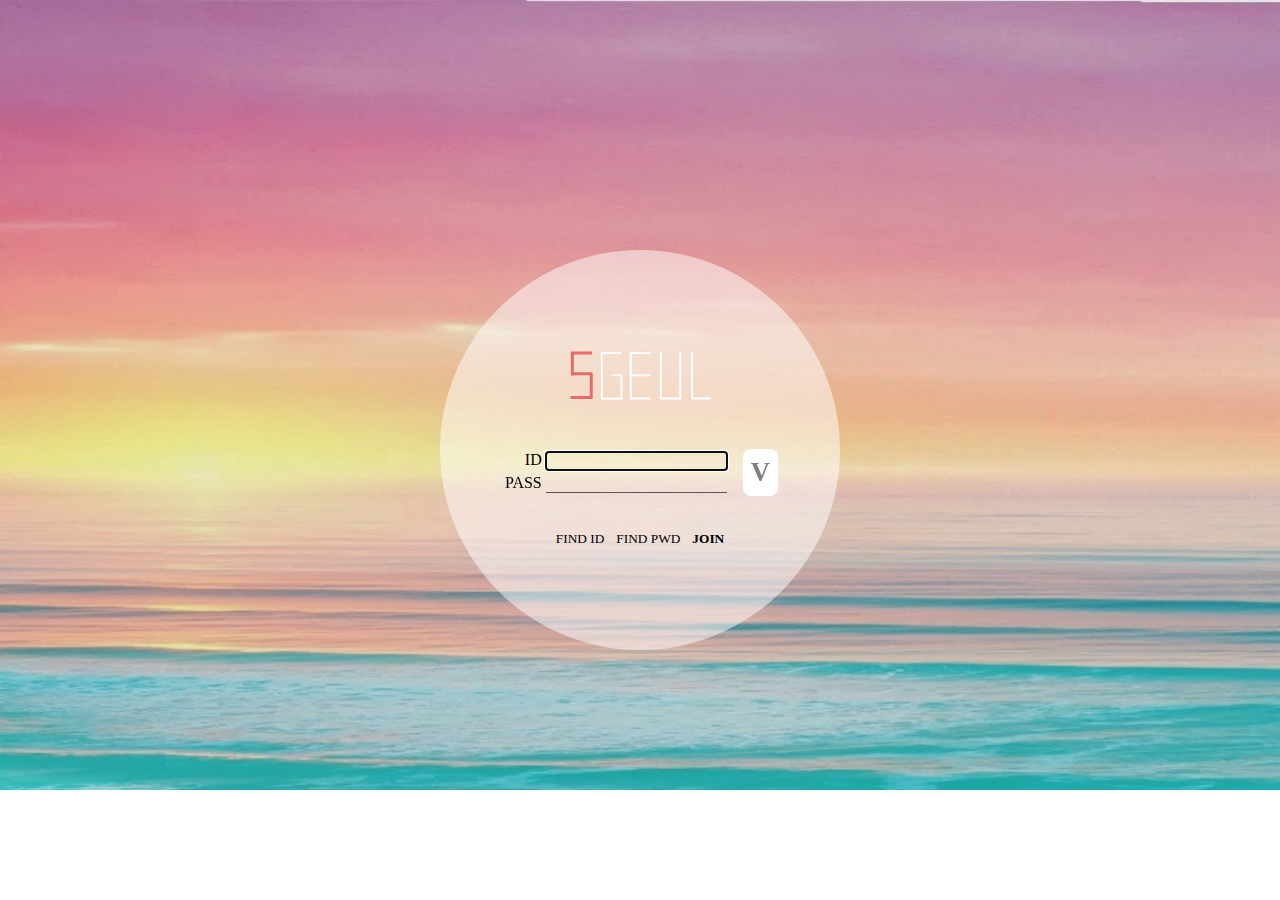
==== ogeulogeul/WebContent/loginForm.html @ 3d2891ef "webcontent 폴더 구조 변경" ====
<!DOCTYPE html>
<html>
<head>
<meta charset="UTF-8">
<title>오글 - art and sensitivity</title>
<script type="text/javascript" src="js/loginForm.js"></script>
<script type="text/javascript">
	window.onload = function() {
		document.getElementById("id").focus();
	};
</script>
<style>
body {
	background:  url(images/KakaoTalk_20170316_102145485.jpg) no-repeat;
    background-size: cover;
}

#div {
}

#inputarea {
	font-family: "아리따-돋움(TTF)";
	background-color: rgba(255, 255, 255, 0.5);
	width: 400px;
	height: 400px;
	border-radius: 200px;
	top:0;
	left:0;
	right:0;
	bottom:0;
	position:absolute;
	margin:auto;
	/*<div> 태그는 블럭 타입의 태그라 vertical-align:middle 이 안먹음*/
	/*DIV를 vertical-align:middle이 적용되도록 하기 위해서는 display속성이 table이여야 함*/
}

#inputarea >div {
	height: 200px;
	top:0;
	left:0;
	right:0;
	bottom:0;
	position:absolute;
	margin:auto;
}

#idpass td {
	text-align: right;
}

#idpass input {
border-top-width: 0;
border-left-width: 0;
border-right-width: 0;
border-bottom-width: 1px;
border-color: black;
background-color:transparent;
}

.button {
font-size: 20pt;
font-weight: bold;
color: gray;
font-family: "아리따-돋움(TTF)";
background-color: white;
border-color: black;
border-width: 0px;
padding: 8px;
border-radius:8px;
margin-top: 2px;
}

.button:hover {
	cursor: pointer;
background-color: gray;
	animation: backgroundGlow .4s;
}

@keyframes backgroundGlow {
	from {
	background-color: white;
	}
	50% {
	background-color: #D5D5D5;
	}
	to {
	background-color: #A6A6A6;
	}
}

a {
	color: black;
	text-decoration: none;
	font-size: 10pt
}
a img {
	border: 0;
}
a:visited {
	color: #353535;
}
a:hover {
	text-decoration: overline;
}
</style>
</head>
<body>
<form action="" method="post">
	<div id="inputarea" style="">
	<!-- div 태그의 align은 텍스트의 정렬을 지정하는 것임 -->
		<div align="center" style="">
			<a href="index.html"><img src="images/KakaoTalk_20170316_131033908.png"></a>
			<table style="margin-top:40px">
				<tr>
					<td>
						<table id="idpass">
							<tr>
								<td>ID</td>
								<td><input type="text" id="id"></td>
							</tr>
							<tr>
								<td>PASS</td>
								<td><input type="password" id="pass"></td>
							</tr>
						</table>
					</td>
					<td style="padding-left:10px" align="center">
						<input class="button" type="submit" value="V" onclick="confirmNull();"><br>
					</td>
				</tr>
			</table>
			<div align="center" style="margin-top:30px">
				<a href="findId.html">FIND ID</a> &nbsp; <a href="findpwd.html">FIND PWD</a>
				 &nbsp; <b><a href="join.html">JOIN</a></b>
			</div>
		</div>
	</div>
</form>
</body>
</html>
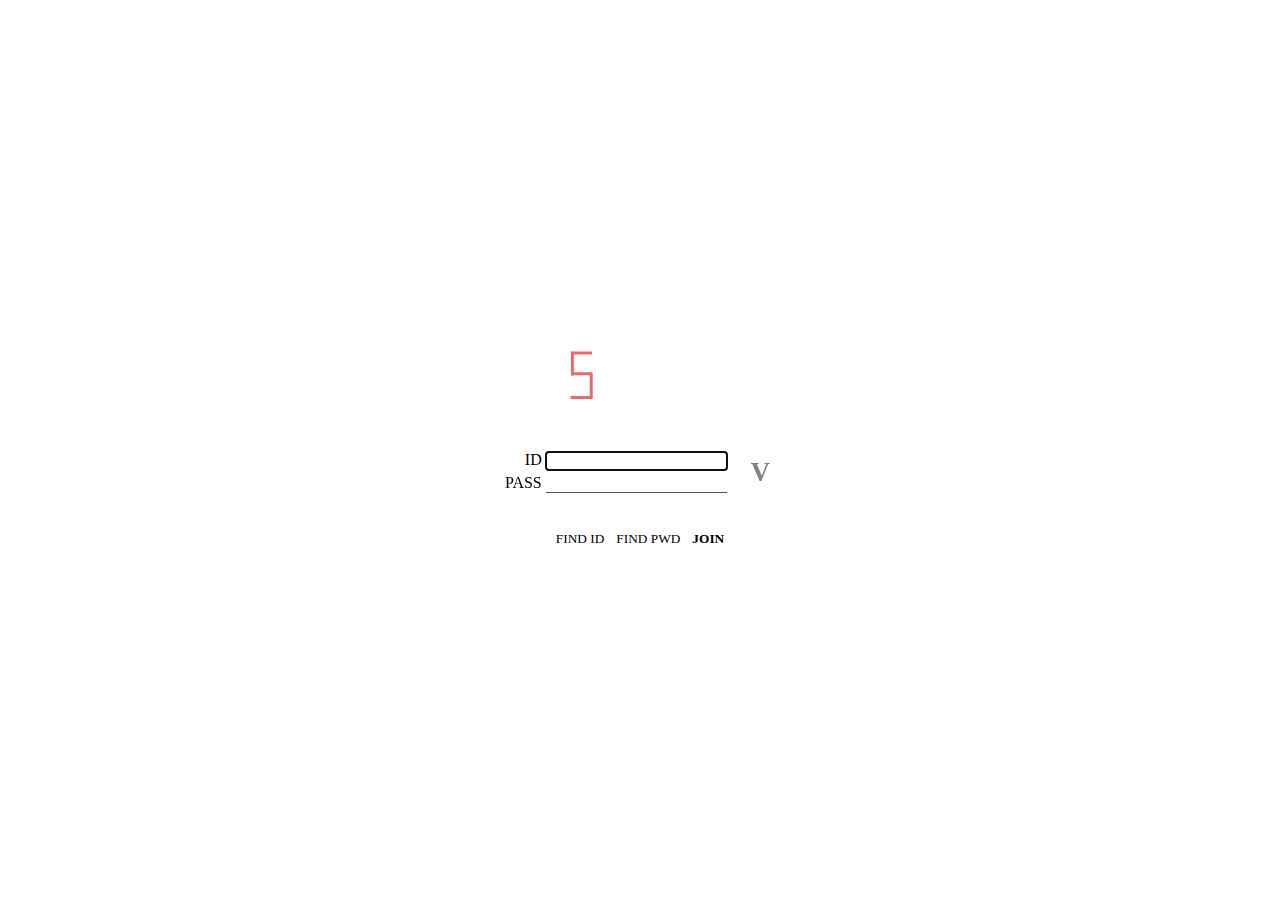
==== commit 8659884e: "ajax 안되는거 테스" ====
--- a/ogeulogeul/WebContent/loginForm.html
+++ b/ogeulogeul/WebContent/loginForm.html
@@ -3,6 +3,7 @@
 <head>
 <meta charset="UTF-8">
 <title>오글 - art and sensitivity</title>
+<link href="css/loginForm.css" rel="stylesheet" type="text/css">
 <script type="text/javascript" src="js/loginForm.js"></script>
 <script type="text/javascript">
 	window.onload = function() {
@@ -10,98 +11,6 @@
 	};
 </script>
 <style>
-body {
-	background:  url(images/KakaoTalk_20170316_102145485.jpg) no-repeat;
-    background-size: cover;
-}
-
-#div {
-}
-
-#inputarea {
-	font-family: "아리따-돋움(TTF)";
-	background-color: rgba(255, 255, 255, 0.5);
-	width: 400px;
-	height: 400px;
-	border-radius: 200px;
-	top:0;
-	left:0;
-	right:0;
-	bottom:0;
-	position:absolute;
-	margin:auto;
-	/*<div> 태그는 블럭 타입의 태그라 vertical-align:middle 이 안먹음*/
-	/*DIV를 vertical-align:middle이 적용되도록 하기 위해서는 display속성이 table이여야 함*/
-}
-
-#inputarea >div {
-	height: 200px;
-	top:0;
-	left:0;
-	right:0;
-	bottom:0;
-	position:absolute;
-	margin:auto;
-}
-
-#idpass td {
-	text-align: right;
-}
-
-#idpass input {
-border-top-width: 0;
-border-left-width: 0;
-border-right-width: 0;
-border-bottom-width: 1px;
-border-color: black;
-background-color:transparent;
-}
-
-.button {
-font-size: 20pt;
-font-weight: bold;
-color: gray;
-font-family: "아리따-돋움(TTF)";
-background-color: white;
-border-color: black;
-border-width: 0px;
-padding: 8px;
-border-radius:8px;
-margin-top: 2px;
-}
-
-.button:hover {
-	cursor: pointer;
-background-color: gray;
-	animation: backgroundGlow .4s;
-}
-
-@keyframes backgroundGlow {
-	from {
-	background-color: white;
-	}
-	50% {
-	background-color: #D5D5D5;
-	}
-	to {
-	background-color: #A6A6A6;
-	}
-}
-
-a {
-	color: black;
-	text-decoration: none;
-	font-size: 10pt
-}
-a img {
-	border: 0;
-}
-a:visited {
-	color: #353535;
-}
-a:hover {
-	text-decoration: overline;
-}
 </style>
 </head>
 <body>
--- a/ogeulogeul/WebContent/css/loginForm.css
+++ b/ogeulogeul/WebContent/css/loginForm.css
@@ -0,0 +1,93 @@
+@CHARSET "UTF-8";
+body {
+	background:  url(images/KakaoTalk_20170316_102145485.jpg) no-repeat;
+    background-size: cover;
+}
+
+#div {
+}
+
+#inputarea {
+	font-family: "아리따-돋움(TTF)";
+	background-color: rgba(255, 255, 255, 0.5);
+	width: 400px;
+	height: 400px;
+	border-radius: 200px;
+	top:0;
+	left:0;
+	right:0;
+	bottom:0;
+	position:absolute;
+	margin:auto;
+	/*<div> 태그는 블럭 타입의 태그라 vertical-align:middle 이 안먹음*/
+	/*DIV를 vertical-align:middle이 적용되도록 하기 위해서는 display속성이 table이여야 함*/
+}
+
+#inputarea >div {
+	height: 200px;
+	top:0;
+	left:0;
+	right:0;
+	bottom:0;
+	position:absolute;
+	margin:auto;
+}
+
+#idpass td {
+	text-align: right;
+}
+
+#idpass input {
+border-top-width: 0;
+border-left-width: 0;
+border-right-width: 0;
+border-bottom-width: 1px;
+border-color: black;
+background-color:transparent;
+}
+
+.button {
+font-size: 20pt;
+font-weight: bold;
+color: gray;
+font-family: "아리따-돋움(TTF)";
+background-color: white;
+border-color: black;
+border-width: 0px;
+padding: 8px;
+border-radius:8px;
+margin-top: 2px;
+}
+
+.button:hover {
+	cursor: pointer;
+background-color: gray;
+	animation: backgroundGlow .4s;
+}
+
+@keyframes backgroundGlow {
+	from {
+	background-color: white;
+	}
+	50% {
+	background-color: #D5D5D5;
+	}
+	to {
+	background-color: #A6A6A6;
+	}
+}
+
+a {
+	color: black;
+	text-decoration: none;
+	font-size: 10pt
+}
+a img {
+	border: 0;
+}
+a:visited {
+	color: #353535;
+}
+a:hover {
+	text-decoration: overline;
+}